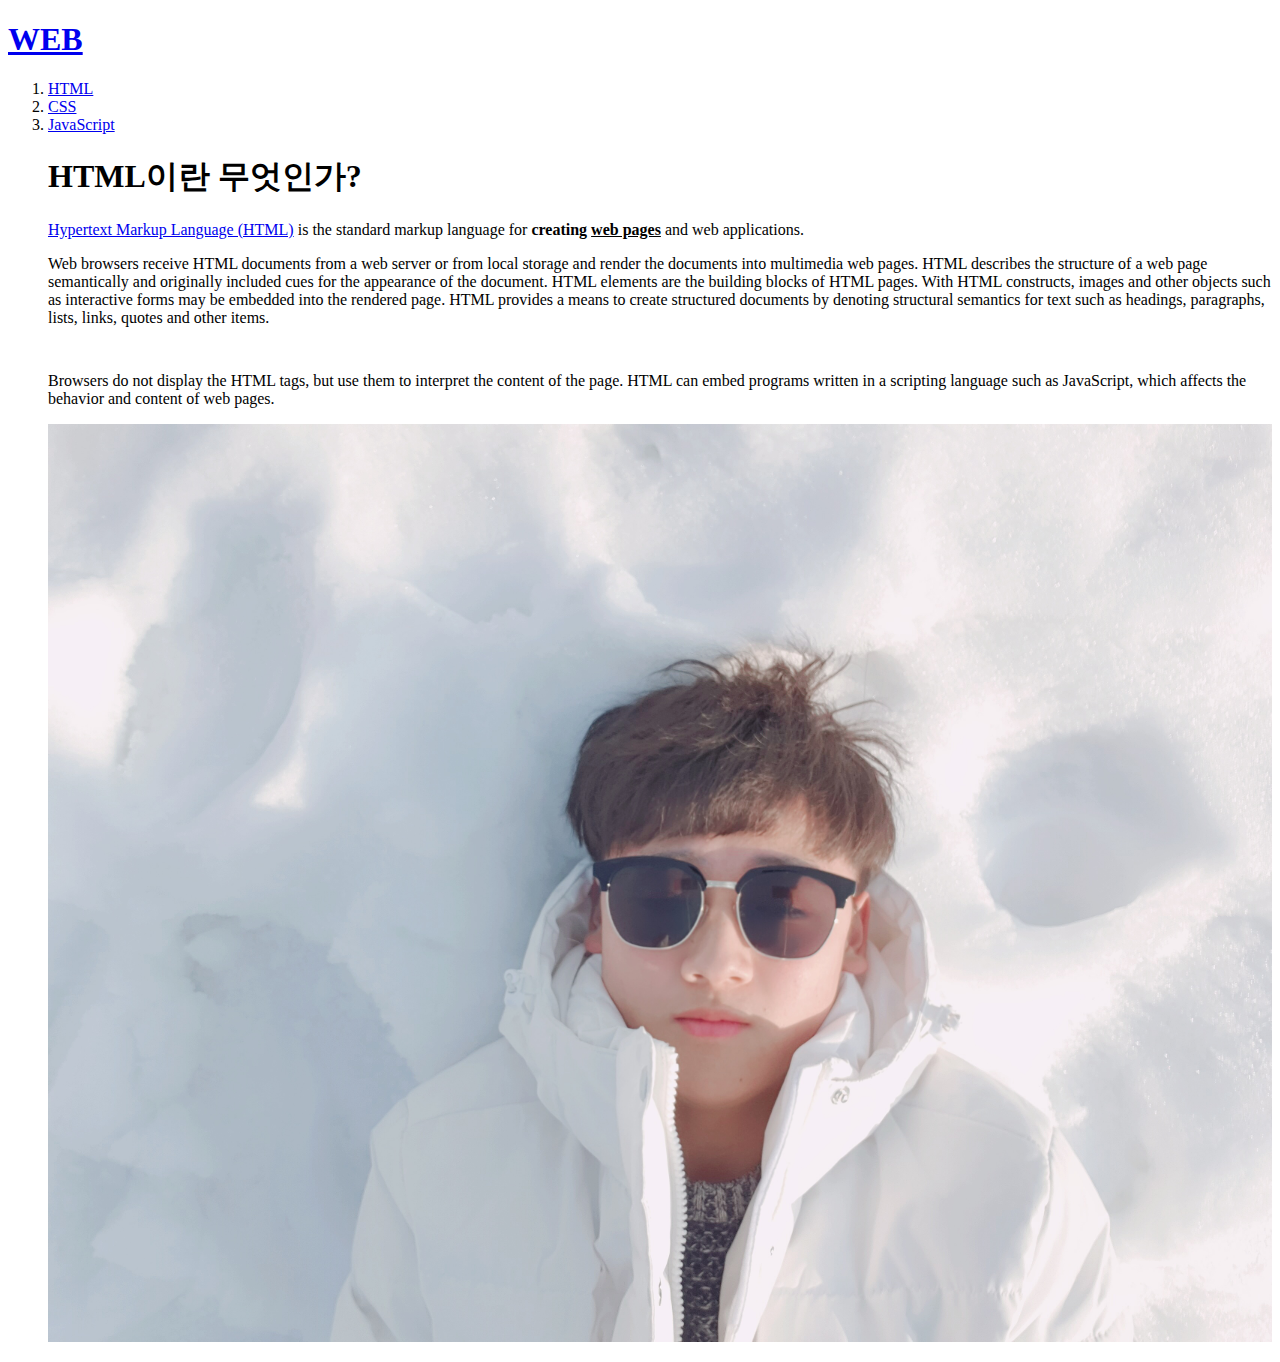
==== 1.html @ 913b05d8 "first version" ====
<!doctype html>
<html>
<head>
  <title>DK's webpage</title>
  <meta charset="utf-8">
</head>
<body>
  <h1><a href="index.html">WEB</a></h1>
  <ol>
    <li><a href="1.html">HTML</a></li>
    <li><a href="2.html">CSS<a/></li>
    <li><a href="3.html">JavaScript</a></li>
  </0l>

  <h1>HTML이란 무엇인가?</h1>
  <p><a href="https://www.w3.org/TR/2011/WD-html5-20110405/" target="_blank" title="html5 specification">Hypertext Markup Language (HTML)</a> is the standard markup language for  <strong>creating <u>web pages</u></strong> and web applications.</p>
  <p>Web browsers receive HTML documents from a web server or from local storage
  and render the documents into multimedia web pages. HTML describes the structure
   of a web page semantically and originally included cues for the appearance of the document.
  HTML elements are the building blocks of HTML pages. With HTML constructs,
  images and other objects such as interactive forms may be embedded into the
  rendered page. HTML provides a means to create structured documents by denoting
  structural semantics for text such as headings, paragraphs, lists, links, quotes
  and other items.</p>
  <p style="margin-top:45px;">Browsers do not display the HTML tags, but use them to interpret
  the content of the page. HTML can embed programs written in a scripting language
  such as JavaScript, which affects the behavior and content of web pages.</p>
  <img src="coding.jpg" width="100%">
</body>
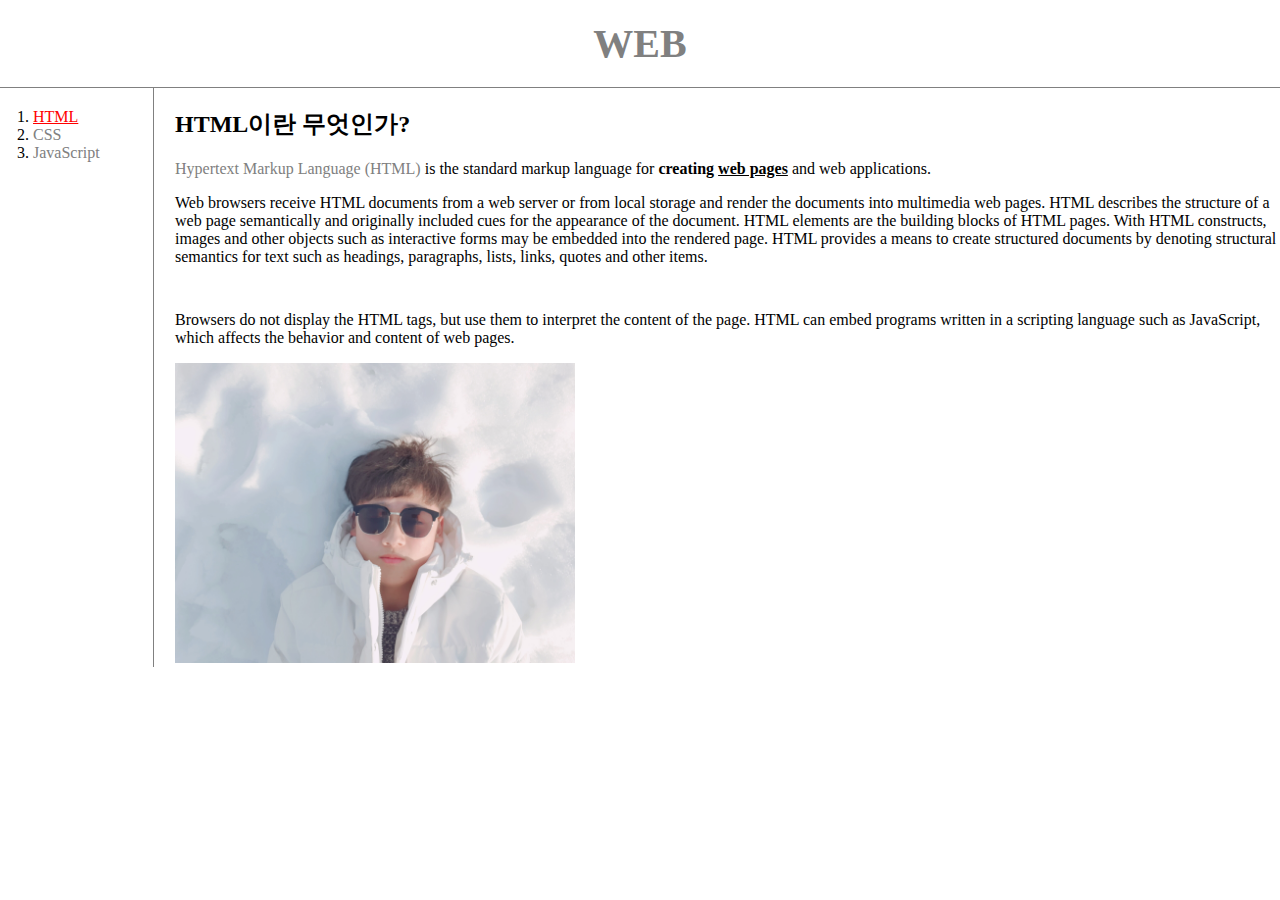
==== commit 3cee6f3c: "Add files via upload" ====
--- a/1.html
+++ b/1.html
@@ -3,27 +3,31 @@
 <head>
   <title>DK's webpage</title>
   <meta charset="utf-8">
+  <link rel="stylesheet" href="style.css">
 </head>
 <body>
   <h1><a href="index.html">WEB</a></h1>
-  <ol>
-    <li><a href="1.html">HTML</a></li>
-    <li><a href="2.html">CSS<a/></li>
-    <li><a href="3.html">JavaScript</a></li>
-  </0l>
-
-  <h1>HTML이란 무엇인가?</h1>
-  <p><a href="https://www.w3.org/TR/2011/WD-html5-20110405/" target="_blank" title="html5 specification">Hypertext Markup Language (HTML)</a> is the standard markup language for  <strong>creating <u>web pages</u></strong> and web applications.</p>
-  <p>Web browsers receive HTML documents from a web server or from local storage
-  and render the documents into multimedia web pages. HTML describes the structure
-   of a web page semantically and originally included cues for the appearance of the document.
-  HTML elements are the building blocks of HTML pages. With HTML constructs,
-  images and other objects such as interactive forms may be embedded into the
-  rendered page. HTML provides a means to create structured documents by denoting
-  structural semantics for text such as headings, paragraphs, lists, links, quotes
-  and other items.</p>
-  <p style="margin-top:45px;">Browsers do not display the HTML tags, but use them to interpret
-  the content of the page. HTML can embed programs written in a scripting language
-  such as JavaScript, which affects the behavior and content of web pages.</p>
-  <img src="coding.jpg" width="100%">
+  <div id="grid">
+    <ol>
+      <li><a href="1.html" style="color:red;text-decoration:underline">HTML</a></li>
+      <li><a href="2.html">CSS<a/></li>
+      <li><a href="3.html">JavaScript</a></li>
+    </ol>
+    <div id="article">
+      <h2>HTML이란 무엇인가?</h2>
+      <p><a href="https://www.w3.org/TR/2011/WD-html5-20110405/" target="_blank" title="html5 specification">Hypertext Markup Language (HTML)</a> is the standard markup language for  <strong>creating <u>web pages</u></strong> and web applications.</p>
+      <p>Web browsers receive HTML documents from a web server or from local storage
+      and render the documents into multimedia web pages. HTML describes the structure
+       of a web page semantically and originally included cues for the appearance of the document.
+      HTML elements are the building blocks of HTML pages. With HTML constructs,
+      images and other objects such as interactive forms may be embedded into the
+      rendered page. HTML provides a means to create structured documents by denoting
+      structural semantics for text such as headings, paragraphs, lists, links, quotes
+      and other items.</p>
+      <p style="margin-top:45px;">Browsers do not display the HTML tags, but use them to interpret
+      the content of the page. HTML can embed programs written in a scripting language
+      such as JavaScript, which affects the behavior and content of web pages.</p>
+      <img src="coding.jpg" width="400">
+    </div>
+  </div>
 </body>
--- a/style.css
+++ b/style.css
@@ -0,0 +1,45 @@
+a {
+  color:gray;
+  text-decoration: none;
+}
+.saw{
+  color:black;
+}
+#active{
+  color:red;
+}
+h1 {
+  font-size:40px;
+  text-align:center;
+  border-bottom: 1px solid gray;
+  margin:0px;
+  padding:20px;
+}
+ol{
+  border-right: 1px solid gray;
+  width:100px;
+  margin:0px;
+  padding:20px;
+}
+body{
+  margin:0px;
+}
+#grid{
+  display: grid;
+  grid-template-columns: 150px 1fr
+}
+#grid ol{padding-left:33px}
+#article{
+  padding-left: 25px;
+}
+@media(max-width:800px){
+  #grid{
+    display: block;
+  }
+  ol{
+    border-right: none;
+  }
+  h1{
+    border-bottom:none
+  }
+}
